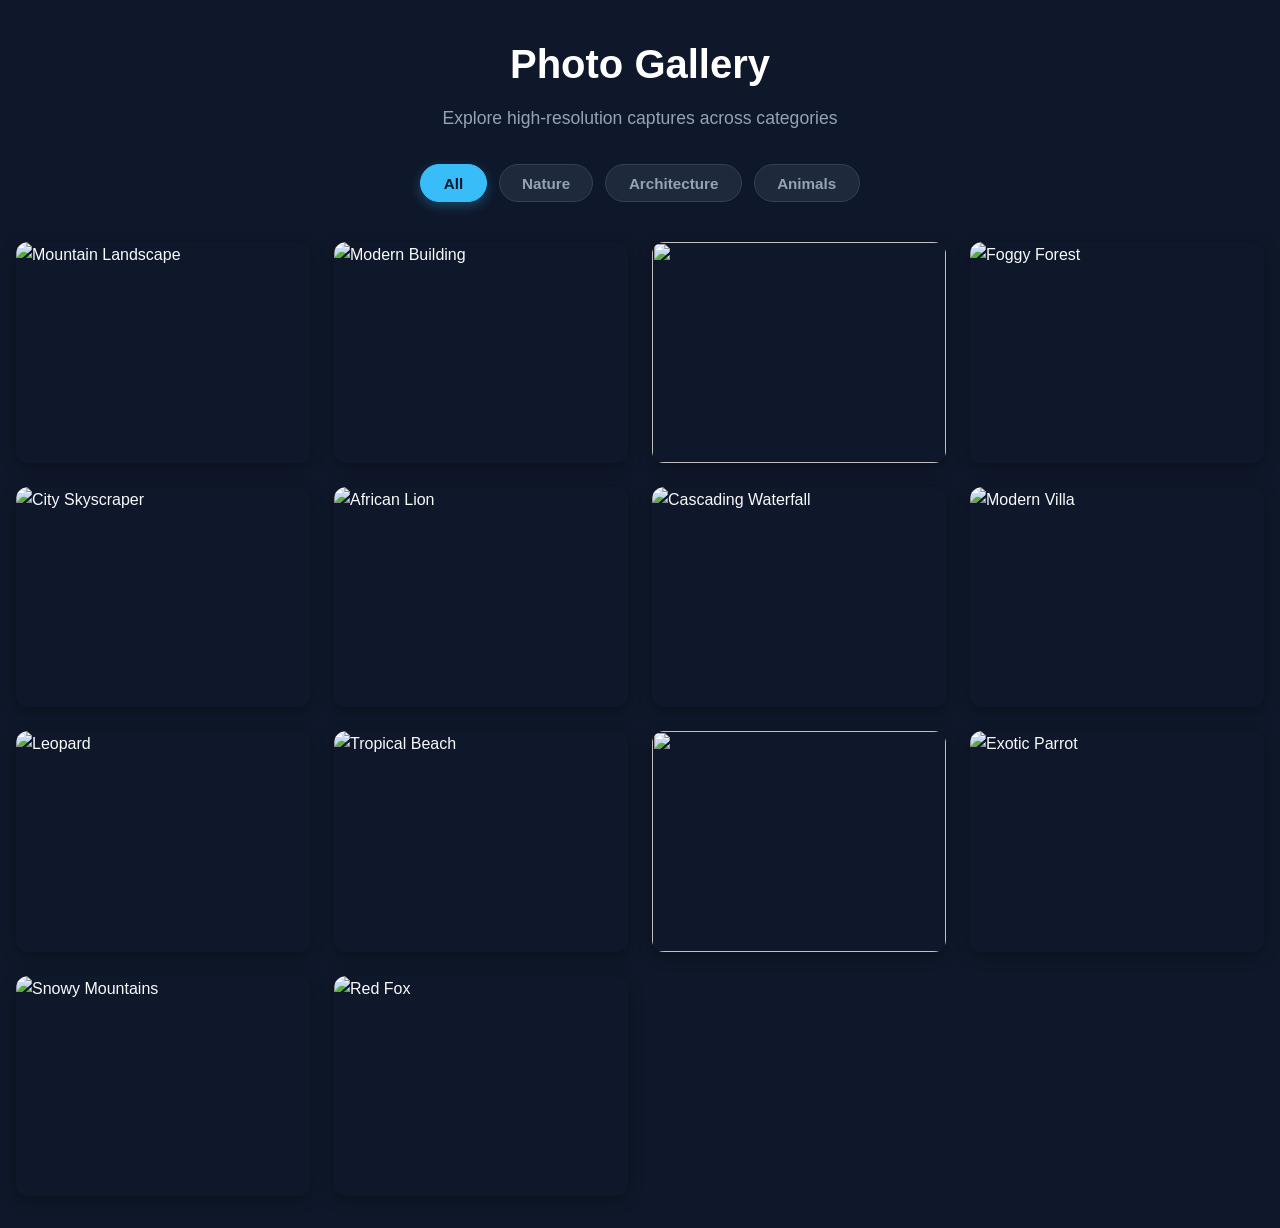
==== index.html @ 3e8a20f0 "Add files via upload" ====
<!DOCTYPE html>
<html lang="en">
<head>
  <meta charset="UTF-8" />
  <meta name="viewport" content="width=device-width, initial-scale=1.0" />
  <title>Responsive Image Gallery with Lightbox</title>
  <link rel="stylesheet" href="style1.css" />
</head>
<body>

  <header class="gallery-header">
    <h1>Photo Gallery</h1>
    <p>Explore high-resolution captures across categories</p>
  </header>

  <!-- Category Filter Buttons -->
  <div class="filter-container">
    <button class="filter-btn active" data-filter="all">All</button>
    <button class="filter-btn" data-filter="nature">Nature</button>
    <button class="filter-btn" data-filter="architecture">Architecture</button>
    <button class="filter-btn" data-filter="animals">Animals</button>
  </div>

  <!-- Image Grid -->
  <main class="gallery-grid" id="galleryGrid">
    <!-- Original 6 Items -->
    <div class="gallery-item" data-category="nature">
      <img src="https://images.unsplash.com/photo-1506744038136-46273834b3fb?auto=format&fit=crop&w=800&q=80" alt="Mountain Landscape" />
      <div class="overlay">
        <h3>Alpine Valley</h3>
        <p>Nature</p>
      </div>
    </div>

    <div class="gallery-item" data-category="architecture">
      <img src="https://images.unsplash.com/photo-1513694203232-719a280e022f?auto=format&fit=crop&w=800&q=80" alt="Modern Building" />
      <div class="overlay">
        <h3>Geometric Tower</h3>
        <p>Architecture</p>
      </div>
    </div>

    <div class="gallery-item" data-category="animals">
      <img src="C:\Users\Shree\Desktop\gallery\images\gaint panda bear.jpg"/>
      <div class="overlay">
        <h3>Giant Panda</h3>
        <p>Animals</p>
      </div>
    </div>

    <div class="gallery-item" data-category="nature">
      <img src="https://images.unsplash.com/photo-1470071459604-3b5ec3a7fe05?auto=format&fit=crop&w=800&q=80" alt="Foggy Forest" />
      <div class="overlay">
        <h3>Misty Forest</h3>
        <p>Nature</p>
      </div>
    </div>

    <div class="gallery-item" data-category="architecture">
      <img src="https://images.unsplash.com/photo-1486406146926-c627a92ad1ab?auto=format&fit=crop&w=800&q=80" alt="City Skyscraper" />
      <div class="overlay">
        <h3>Glass Skyscraper</h3>
        <p>Architecture</p>
      </div>
    </div>

    <div class="gallery-item" data-category="animals">
      <img src="https://images.unsplash.com/photo-1534188753412-3e26d0d618d6?auto=format&fit=crop&w=800&q=80" alt="African Lion" />
      <div class="overlay">
        <h3>Savannah Lion</h3>
        <p>Animals</p>
      </div>
    </div>

    <!-- NEW ITEM 1 (Nature) -->
    <div class="gallery-item" data-category="nature">
      <img src="https://images.unsplash.com/photo-1432405972618-c60b0225b8f9?auto=format&fit=crop&w=800&q=80" alt="Cascading Waterfall" />
      <div class="overlay">
        <h3>Cascading Waterfall</h3>
        <p>Nature</p>
      </div>
    </div>

    <!-- NEW ITEM 2 (Architecture) -->
    <div class="gallery-item" data-category="architecture">
      <img src="https://images.unsplash.com/photo-1512917774080-9991f1c4c750?auto=format&fit=crop&w=800&q=80" alt="Modern Villa" />
      <div class="overlay">
        <h3>Modern Residence</h3>
        <p>Architecture</p>
      </div>
    </div>

    <!-- NEW ITEM 3 (Animals) -->
    <div class="gallery-item" data-category="animals">
      <img src="https://images.unsplash.com/photo-1456926631375-92c8ce872def?auto=format&fit=crop&w=800&q=80" alt="Leopard" />
      <div class="overlay">
        <h3>Wild Leopard</h3>
        <p>Animals</p>
      </div>
    </div>

    <!-- NEW ITEM 4 (Nature) -->
    <div class="gallery-item" data-category="nature">
      <img src="https://images.unsplash.com/photo-1507525428034-b723cf961d3e?auto=format&fit=crop&w=800&q=80" alt="Tropical Beach" />
      <div class="overlay">
        <h3>Tropical Coast</h3>
        <p>Nature</p>
      </div>
    </div>

    <!-- NEW ITEM 5 (Architecture) -->
    <div class="gallery-item" data-category="architecture">
      <img src="C:\Users\Shree\Desktop\gallery\images\download.webp" />
      <div class="overlay">
        <h3>Suspension Bridge</h3>
        <p>Architecture</p>
      </div>
    </div>

    <!-- NEW ITEM 6 (Animals) -->
    <div class="gallery-item" data-category="animals">
      <img src="https://images.unsplash.com/photo-1555169062-013468b47731?auto=format&fit=crop&w=800&q=80" alt="Exotic Parrot" />
      <div class="overlay">
        <h3>Exotic Parrot</h3>
        <p>Animals</p>
      </div>
    </div>

    <!-- NEW ITEM 7 (Nature) -->
    <div class="gallery-item" data-category="nature">
      <img src="https://images.unsplash.com/photo-1464822759023-fed622ff2c3b?auto=format&fit=crop&w=800&q=80" alt="Snowy Mountains" />
      <div class="overlay">
        <h3>Snow Peaks</h3>
        <p>Nature</p>
      </div>
    </div>

    <!-- NEW ITEM 8 (Animals) -->
    <div class="gallery-item" data-category="animals">
      <img src="https://images.unsplash.com/photo-1474511320723-9a56873867b5?auto=format&fit=crop&w=800&q=80" alt="Red Fox" />
      <div class="overlay">
        <h3>Wild Fox</h3>
        <p>Animals</p>
      </div>
    </div>
  </main>

  <!-- Lightbox Modal -->
  <div class="lightbox" id="lightbox">
    <span class="close-btn" id="closeBtn">&times;</span>
    <button class="nav-btn prev-btn" id="prevBtn">&#10094;</button>
    <button class="nav-btn next-btn" id="nextBtn">&#10095;</button>

    <div class="lightbox-content">
      <img id="lightboxImg" src="" alt="Enlarged view" />
      <div class="lightbox-caption" id="lightboxCaption"></div>
    </div>
  </div>

  <script src="script.js"></script>
</body>
</html>
---- style1.css ----
/* ==========================================================================
   Base Styles & Reset
   ========================================================================== */
* {
  margin: 0;
  padding: 0;
  box-sizing: border-box;
}

body {
  font-family: 'Segoe UI', Tahoma, Geneva, Verdana, sans-serif;
  background-color: #0f172a;
  color: #f8fafc;
  line-height: 1.6;
  padding: 2rem 1rem;
}

/* ==========================================================================
   Header Section
   ========================================================================== */
.gallery-header {
  text-align: center;
  margin-bottom: 2rem;
}

.gallery-header h1 {
  font-size: 2.5rem;
  font-weight: 700;
  color: #ffffff;
  margin-bottom: 0.5rem;
}

.gallery-header p {
  color: #94a3b8;
  font-size: 1.1rem;
}

/* ==========================================================================
   Filter Buttons
   ========================================================================== */
.filter-container {
  display: flex;
  justify-content: center;
  flex-wrap: wrap;
  gap: 0.75rem;
  margin-bottom: 2.5rem;
}

.filter-btn {
  background-color: #1e293b;
  color: #94a3b8;
  border: 1px solid #334155;
  padding: 0.6rem 1.4rem;
  border-radius: 30px;
  font-size: 0.95rem;
  font-weight: 600;
  cursor: pointer;
  transition: all 0.3s ease;
}

.filter-btn:hover {
  background-color: #334155;
  color: #ffffff;
}

.filter-btn.active {
  background-color: #38bdf8;
  color: #0f172a;
  border-color: #38bdf8;
  box-shadow: 0 4px 12px rgba(56, 189, 248, 0.3);
}

/* ==========================================================================
   Gallery Grid
   ========================================================================== */
.gallery-grid {
  display: grid;
  grid-template-columns: repeat(auto-fill, minmax(280px, 1fr));
  gap: 1.5rem;
  max-width: 1300px;
  margin: 0 auto;
}

.gallery-item {
  position: relative;
  border-radius: 12px;
  overflow: hidden;
  cursor: pointer;
  box-shadow: 0 4px 15px rgba(0, 0, 0, 0.3);
  aspect-ratio: 4 / 3;
  transition: transform 0.3s ease, opacity 0.3s ease;
}

/* Class added by JS during filtering */
.gallery-item.hide {
  display: none;
}

.gallery-item:hover {
  transform: translateY(-5px);
}

.gallery-item img {
  width: 100%;
  height: 100%;
  object-fit: cover;
  display: block;
  transition: transform 0.5s ease;
}

.gallery-item:hover img {
  transform: scale(1.08);
}

/* Hover Overlay */
.gallery-item .overlay {
  position: absolute;
  inset: 0;
  background: linear-gradient(to top, rgba(15, 23, 42, 0.9) 0%, rgba(15, 23, 42, 0) 100%);
  display: flex;
  flex-direction: column;
  justify-content: flex-end;
  padding: 1.25rem;
  opacity: 0;
  transition: opacity 0.3s ease;
}

.gallery-item:hover .overlay {
  opacity: 1;
}

.overlay h3 {
  font-size: 1.2rem;
  color: #ffffff;
}

.overlay p {
  font-size: 0.85rem;
  color: #38bdf8;
  text-transform: uppercase;
  letter-spacing: 1px;
}

/* ==========================================================================
   Lightbox Modal
   ========================================================================== */
.lightbox {
  position: fixed;
  inset: 0;
  background-color: rgba(15, 23, 42, 0.95);
  display: flex;
  align-items: center;
  justify-content: center;
  z-index: 1000;
  opacity: 0;
  visibility: hidden;
  transition: opacity 0.3s ease, visibility 0.3s ease;
  backdrop-filter: blur(8px);
}

.lightbox.active {
  opacity: 1;
  visibility: visible;
}

.lightbox-content {
  position: relative;
  max-width: 85vw;
  max-height: 80vh;
  display: flex;
  flex-direction: column;
  align-items: center;
}

.lightbox-content img {
  max-width: 100%;
  max-height: 75vh;
  object-fit: contain;
  border-radius: 8px;
  box-shadow: 0 8px 30px rgba(0, 0, 0, 0.5);
}

.lightbox-caption {
  margin-top: 1rem;
  text-align: center;
}

.lightbox-caption h3 {
  font-size: 1.4rem;
  color: #ffffff;
}

.lightbox-caption p {
  color: #38bdf8;
  font-size: 0.95rem;
}

/* Modal Controls */
.close-btn {
  position: absolute;
  top: 1.5rem;
  right: 2rem;
  font-size: 2.5rem;
  color: #f8fafc;
  cursor: pointer;
  transition: color 0.2s ease;
  line-height: 1;
  z-index: 1010;
}

.close-btn:hover {
  color: #38bdf8;
}

.nav-btn {
  position: absolute;
  top: 50%;
  transform: translateY(-50%);
  background-color: rgba(30, 41, 59, 0.7);
  color: #ffffff;
  border: none;
  font-size: 1.8rem;
  padding: 1rem 1.2rem;
  cursor: pointer;
  border-radius: 50%;
  transition: background-color 0.2s ease, transform 0.2s ease;
  z-index: 1010;
}

.nav-btn:hover {
  background-color: #38bdf8;
  color: #0f172a;
}

.prev-btn {
  left: 2rem;
}

.next-btn {
  right: 2rem;
}

/* Responsive adjustments */
@media (max-width: 600px) {
  .nav-btn {
    padding: 0.6rem 0.8rem;
    font-size: 1.2rem;
  }
  .prev-btn { left: 0.5rem; }
  .next-btn { right: 0.5rem; }
  .close-btn { top: 1rem; right: 1rem; }
}
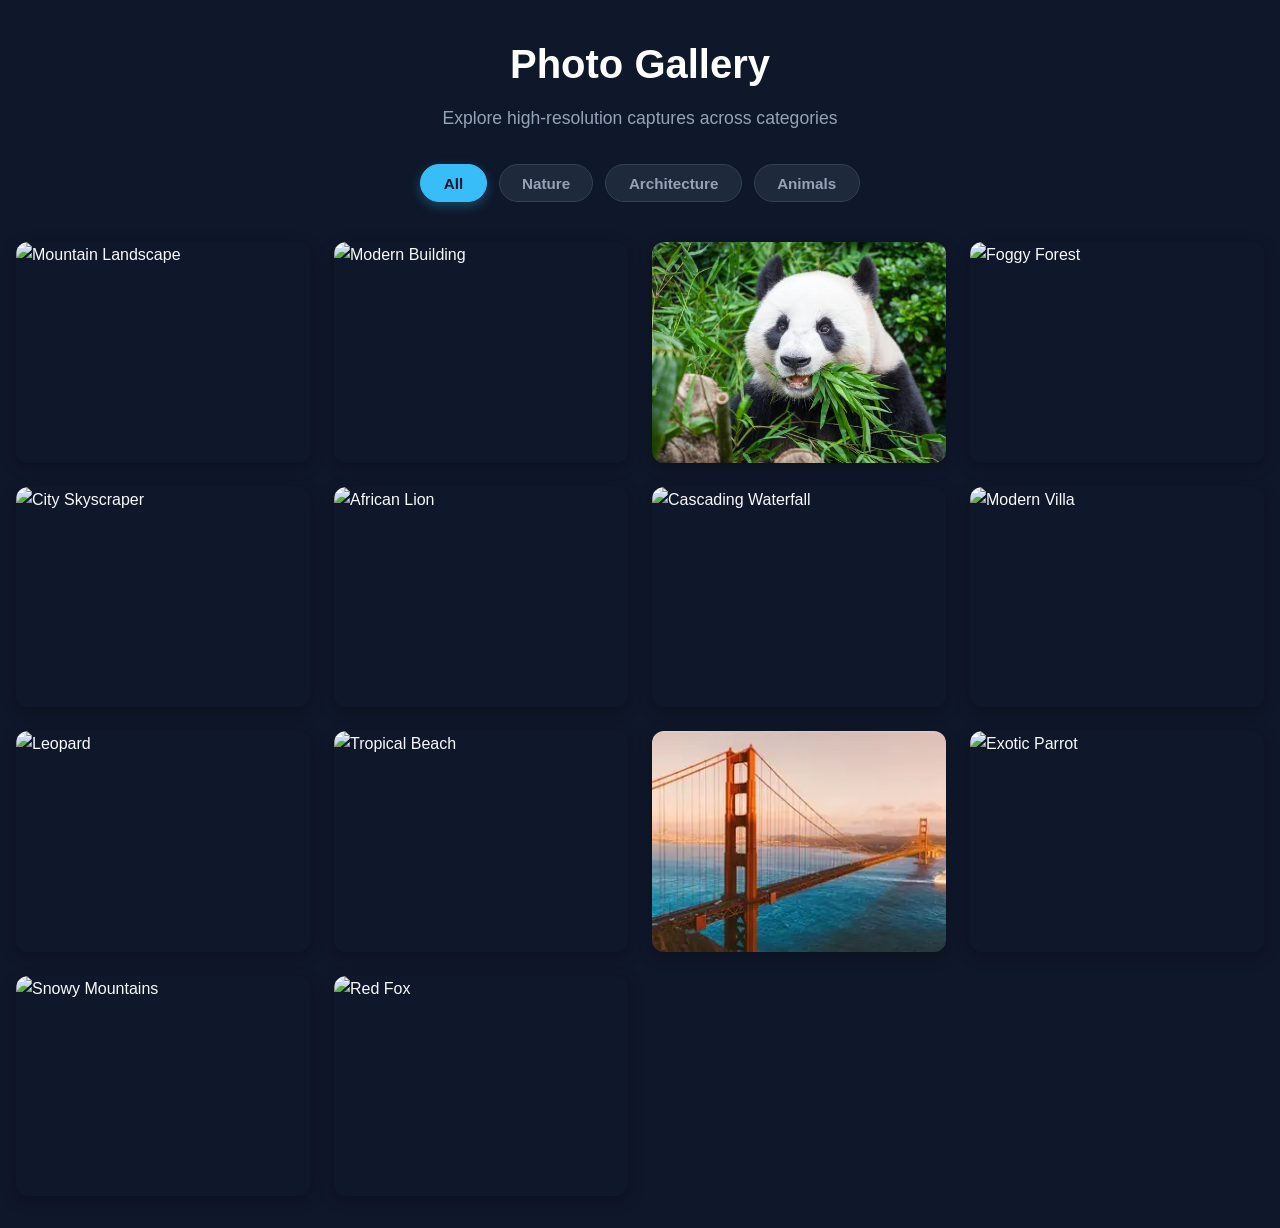
==== commit 27b0335a: "Update index.html" ====
--- a/index.html
+++ b/index.html
@@ -41,7 +41,7 @@
     </div>
 
     <div class="gallery-item" data-category="animals">
-      <img src="C:\Users\Shree\Desktop\gallery\images\gaint panda bear.jpg"/>
+      <img src="gaintpandabear.jpg"/>
       <div class="overlay">
         <h3>Giant Panda</h3>
         <p>Animals</p>
@@ -110,7 +110,7 @@
 
     <!-- NEW ITEM 5 (Architecture) -->
     <div class="gallery-item" data-category="architecture">
-      <img src="C:\Users\Shree\Desktop\gallery\images\download.webp" />
+      <img src="bridge.webp" />
       <div class="overlay">
         <h3>Suspension Bridge</h3>
         <p>Architecture</p>
@@ -159,4 +159,4 @@
 
   <script src="script.js"></script>
 </body>
-</html>+</html>
